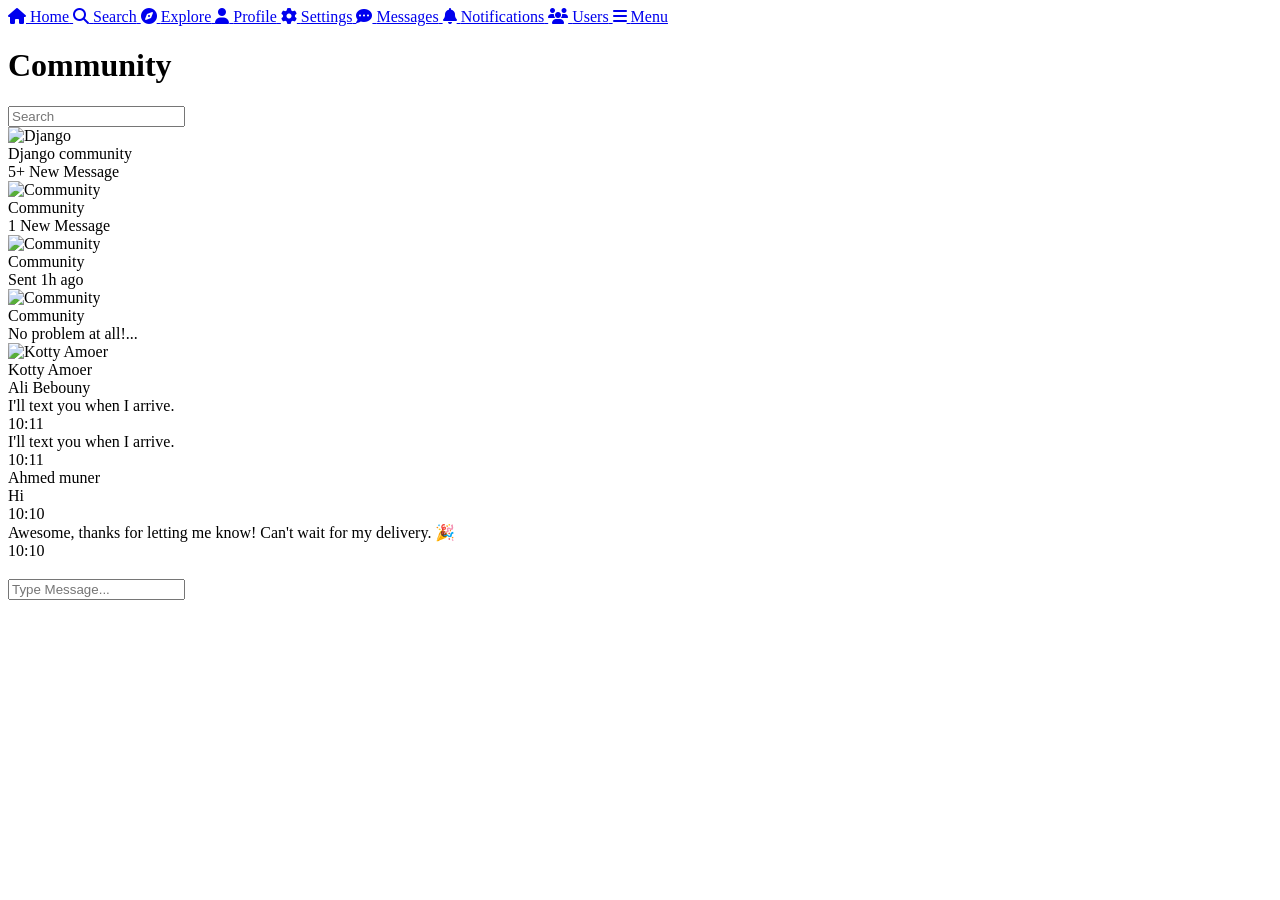
==== Loom/page/Chat.html @ a77a7876 "Add files via upload" ====
<!DOCTYPE html>
<html lang="en">
<head>
    <meta charset="UTF-8">
    <meta name="viewport" content="width=device-width, initial-scale=1.0">
    <title>Community Chat</title>
    <link href="https://fonts.googleapis.com/css2?family=Roboto:wght@300;400;500;700&family=Inter:wght@400;700&display=swap" rel="stylesheet">
    <link rel="stylesheet" href="https://cdnjs.cloudflare.com/ajax/libs/font-awesome/6.4.0/css/all.min.css">
    <link rel="stylesheet" href="/css/Chat.css">
</head>
<body>
    <div class="app-container">
        <!-- Left Sidebar -->
        <!-- الشريط الجانبي الصغير -->
        <div class="sidebarmain">
            <a href="/index.html" class="sidebar-item">
                <i class="fas fa-home sidebar-icon"></i>
                <span>Home</span>
            </a>
            <a href="/search" class="sidebar-item">
                <i class="fas fa-search sidebar-icon"></i>
                <span>Search</span>
            </a>
            <a href="/explore" class="sidebar-item">
                <i class="fas fa-compass sidebar-icon"></i>
                <span>Explore</span>
            </a>
            <a href="/profile" class="sidebar-item">
                <i class="fas fa-user sidebar-icon"></i>
                <span>Profile</span>
            </a>
            <a href="/page/profile.html" class="sidebar-item">
                <i class="fas fa-cog sidebar-icon"></i>
                <span>Settings</span>
            </a>
            <a href="#" class="sidebar-item">
                <i class="fas fa-comment-dots sidebar-icon"></i>
                <span>Messages</span>
            </a>
            <a href="/notifications" class="sidebar-item">
                <i class="fas fa-bell sidebar-icon"></i>
                <span>Notifications</span>
            </a>
            <a href="/users" class="sidebar-item">
                <i class="fas fa-users sidebar-icon"></i>
                <span>Users</span>
            </a>
            <a href="/menu" class="sidebar-item">
                <i class="fas fa-bars sidebar-icon"></i>
                <span>Menu</span>
            </a>
        </div>
        
        <!-- Communities Sidebar -->
        <div class="communities-sidebar" id="communitiesSidebar">
            <h1 class="communities-header">Community</h1>
            
            <div class="search-bar">
                <div class="search-icon"></div>
                <input type="text" class="search-input" placeholder="Search">
            </div>
            
            <!-- Community List -->
            <div class="community-item active">
                <img src="https://ui-avatars.com/api/?name=Django&background=407BFF&color=fff&size=36" alt="Django" class="community-avatar">
                <div class="community-info">
                    <div class="community-name">Django community</div>
                    <div class="community-meta">
                        <div class="community-status new-messages">5+ New Message</div>
                    </div>
                </div>
            </div>
            
            <div class="community-item">
                <img src="https://ui-avatars.com/api/?name=Community&background=FF5C21&color=fff&size=36" alt="Community" class="community-avatar">
                <div class="community-info">
                    <div class="community-name">Community</div>
                    <div class="community-meta">
                        <div class="community-status new-messages">1 New Message</div>
                        <div class="unread-indicator"></div>
                    </div>
                </div>
            </div>
            
            <div class="community-item">
                <img src="https://ui-avatars.com/api/?name=Community&background=1B4F81&color=fff&size=36" alt="Community" class="community-avatar">
                <div class="community-info">
                    <div class="community-name">Community</div>
                    <div class="community-meta">
                        <div class="community-status sent-time">Sent 1h ago</div>
                    </div>
                </div>
            </div>
            
            <div class="community-item">
                <img src="https://ui-avatars.com/api/?name=Community&background=5C6977&color=fff&size=36" alt="Community" class="community-avatar">
                <div class="community-info">
                    <div class="community-name">Community</div>
                    <div class="community-meta">
                        <div class="last-message">No problem at all!...</div>
                    </div>
                </div>
            </div>
        </div>
        
        <!-- Chat Area -->
        <div class="chat-area">
            <!-- Chat Header -->
            <div class="chat-header">
                <div class="chat-user-info">
                    <img src="https://ui-avatars.com/api/?name=Kotty+Amoer&background=FF5C21&color=fff&size=45" alt="Kotty Amoer" class="chat-user-avatar">
                    <div class="chat-user-name">Kotty Amoer</div>
                </div>
            </div>
            
            <!-- Chat Messages -->
            <div class="chat-messages" id="chatMessages">
                <!-- Message Sender Label -->
                <div class="message-sender">Ali Bebouny</div>
                
                <!-- Sent Messages -->
                <div class="message sent">
                    <div class="message-content">I'll text you when I arrive.</div>
                    <div class="message-time">10:11</div>
                </div>
                
                <div class="message sent">
                    <div class="message-content">I'll text you when I arrive.</div>
                    <div class="message-time">10:11</div>
                </div>
                
                <!-- Message Sender Label -->
                <div class="message-sender">Ahmed muner</div>
                
                <!-- Received Messages -->
                <div class="message received">
                    <div class="message-content">Hi</div>
                    <div class="message-status">
                        <span class="message-time">10:10</span>
                        <div class="status-dot"></div>
                    </div>
                </div>
                
                <div class="message received">
                    <div class="message-content">Awesome, thanks for letting me know! Can't wait for my delivery. 🎉</div>
                    <div class="message-status">
                        <span class="message-time">10:10</span>
                        <div class="status-dot"></div>
                    </div>
                </div>
            </div>
            
            <!-- Chat Input Area -->
            <div class="chat-input-area">
                <div class="attachment-btn">
                    <i class="fas fa-plus" style="color: white; font-size: 18px;"></i>
                </div>
                
                <div class="chat-input-container">
                    <input type="text" class="chat-input" placeholder="Type Message..." id="messageInput">
                </div>
                
                <div class="send-btn" id="sendMessage">
                    <i class="fas fa-paper-plane" style="color: white; font-size: 16px;"></i>
                </div>
            </div>
        </div>
        
        <!-- Mobile Toggle Button (hidden by default) -->
        <div class="mobile-toggle" id="mobileToggle" style="display: none;">
            <i class="fas fa-comments" style="color: white;"></i>
        </div>
    </div>
    <script src="/js/Chat.js"></script>
</body>
</html>
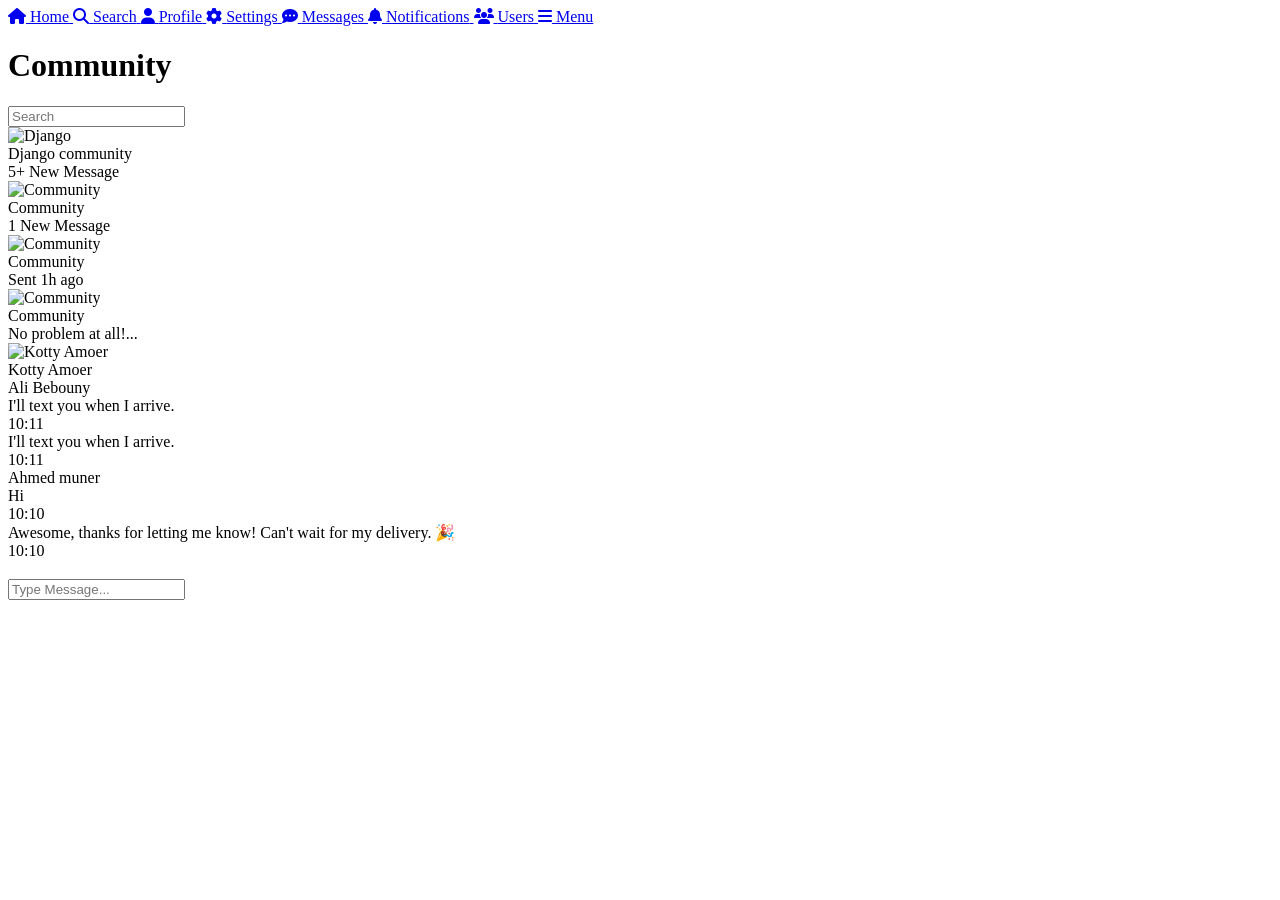
==== commit f053391a: "Add files via upload" ====
--- a/Loom/page/Chat.html
+++ b/Loom/page/Chat.html
@@ -21,10 +21,10 @@
                 <i class="fas fa-search sidebar-icon"></i>
                 <span>Search</span>
             </a>
-            <a href="/explore" class="sidebar-item">
+            <!-- <a href="/explore" class="sidebar-item">
                 <i class="fas fa-compass sidebar-icon"></i>
                 <span>Explore</span>
-            </a>
+            </a> -->
             <a href="/profile" class="sidebar-item">
                 <i class="fas fa-user sidebar-icon"></i>
                 <span>Profile</span>
